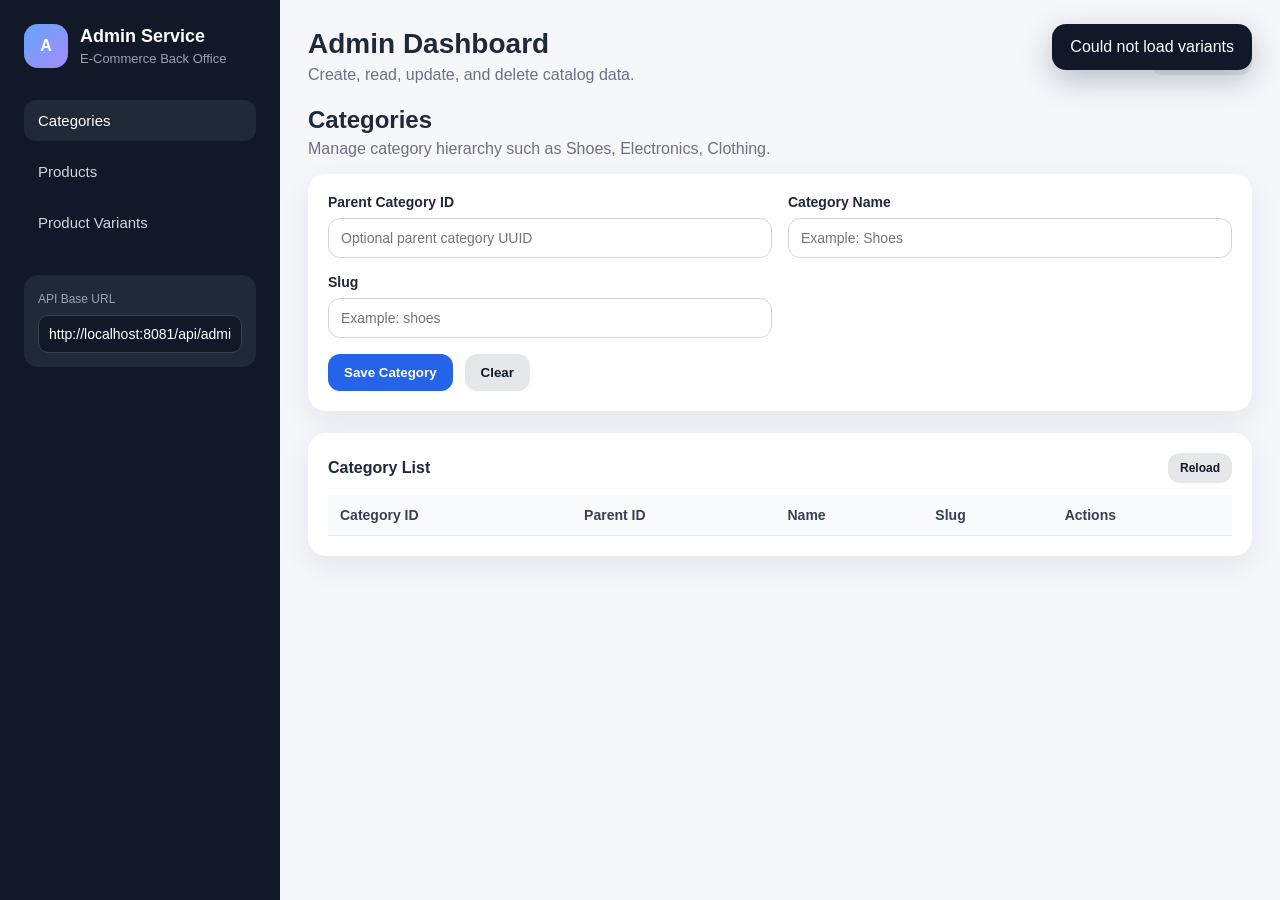
==== admin-service/src/main/resources/static/admin/index.html @ 8e70f825 "admin ui" ====
<!DOCTYPE html>
<html lang="en">
<head>
  <meta charset="UTF-8" />

  <meta name="viewport" content="width=device-width, initial-scale=1.0" />

  <title>E-Commerce Admin Service</title>

  <!-- This connects your CSS file -->
  <link rel="stylesheet" href="styles.css" />
</head>

<body>

  <!-- LEFT SIDEBAR -->
  <aside class="sidebar">

    <div class="brand">
      <div class="brand-icon">A</div>

      <div>
        <h1>Admin Service</h1>
        <p>E-Commerce Back Office</p>
      </div>
    </div>

    <nav class="nav">
      <button class="nav-btn active" data-section="categories-section">
        Categories
      </button>

      <button class="nav-btn" data-section="products-section">
        Products
      </button>

      <button class="nav-btn" data-section="variants-section">
        Product Variants
      </button>
    </nav>

    <div class="api-box">
      <span>API Base URL</span>

      <input
        id="apiBaseUrl"
        type="text"
        value="http://localhost:8081/api/admin"
      />
    </div>

  </aside>

  <!-- MAIN AREA -->
  <main class="main">

    <header class="topbar">
      <div>
        <h2>Admin Dashboard</h2>
        <p>Create, read, update, and delete catalog data.</p>
      </div>

      <button id="refreshAllBtn" class="secondary-btn">
        Refresh All
      </button>
    </header>

    <!-- Small success/error message -->
    <div id="toast" class="toast hidden"></div>

    <!-- ================= CATEGORIES SECTION ================= -->
    <section id="categories-section" class="content-section active-section">

      <div class="section-header">
        <div>
          <h3>Categories</h3>
          <p>Manage category hierarchy such as Shoes, Electronics, Clothing.</p>
        </div>
      </div>

      <!-- CATEGORY FORM -->
      <form id="categoryForm" class="card form-grid">

        <!-- Hidden ID is used during update -->
        <input type="hidden" id="categoryId" />

        <label>
          Parent Category ID
          <input
            id="categoryParentId"
            type="text"
            placeholder="Optional parent category UUID"
          />
        </label>

        <label>
          Category Name
          <input
            id="categoryName"
            type="text"
            placeholder="Example: Shoes"
            required
          />
        </label>

        <label>
          Slug
          <input
            id="categorySlug"
            type="text"
            placeholder="Example: shoes"
            required
          />
        </label>

        <div class="form-actions">
          <button type="submit" class="primary-btn">
            Save Category
          </button>

          <button type="button" id="clearCategoryBtn" class="secondary-btn">
            Clear
          </button>
        </div>

      </form>

      <!-- CATEGORY TABLE -->
      <div class="card table-card">

        <div class="table-title">
          <h4>Category List</h4>

          <button class="secondary-btn small-btn" onclick="loadCategories()">
            Reload
          </button>
        </div>

        <div class="table-wrap">
          <table>
            <thead>
              <tr>
                <th>Category ID</th>
                <th>Parent ID</th>
                <th>Name</th>
                <th>Slug</th>
                <th>Actions</th>
              </tr>
            </thead>

            <tbody id="categoriesTableBody">
              <!-- JavaScript will add category rows here -->
            </tbody>
          </table>
        </div>

      </div>

    </section>

    <!-- ================= PRODUCTS SECTION ================= -->
    <section id="products-section" class="content-section">

      <div class="section-header">
        <div>
          <h3>Products</h3>
          <p>Manage main product details. Variants like size/color are handled separately.</p>
        </div>
      </div>

      <!-- PRODUCT FORM -->
      <form id="productForm" class="card form-grid">

        <!-- Hidden ID is used during update -->
        <input type="hidden" id="productId" />

        <label>
          Category ID
          <input
            id="productCategoryId"
            type="text"
            placeholder="Required category UUID"
            required
          />
        </label>

        <label>
          Brand ID
          <input
            id="productBrandId"
            type="text"
            placeholder="Optional brand UUID"
          />
        </label>

        <label class="wide">
          Product Name
          <input
            id="productName"
            type="text"
            placeholder="Example: Nike Air Max"
            required
          />
        </label>

        <label class="wide">
          Description
          <textarea
            id="productDescription"
            placeholder="Write product description"
          ></textarea>
        </label>

        <label>
          Main Image Key
          <input
            id="productMainImageKey"
            type="text"
            placeholder="products/nike-air-max/main.jpg"
          />
        </label>

        <label>
          Status
          <select id="productStatus">
            <option value="active">active</option>
            <option value="inactive">inactive</option>
            <option value="draft">draft</option>
          </select>
        </label>

        <div class="form-actions">
          <button type="submit" class="primary-btn">
            Save Product
          </button>

          <button type="button" id="clearProductBtn" class="secondary-btn">
            Clear
          </button>
        </div>

      </form>

      <!-- PRODUCT TABLE -->
      <div class="card table-card">

        <div class="table-title">
          <h4>Product List</h4>

          <button class="secondary-btn small-btn" onclick="loadProducts()">
            Reload
          </button>
        </div>

        <div class="table-wrap">
          <table>
            <thead>
              <tr>
                <th>Product ID</th>
                <th>Category ID</th>
                <th>Name</th>
                <th>Status</th>
                <th>Main Image</th>
                <th>Actions</th>
              </tr>
            </thead>

            <tbody id="productsTableBody">
              <!-- JavaScript will add product rows here -->
            </tbody>
          </table>
        </div>

      </div>

    </section>

    <!-- ================= PRODUCT VARIANTS SECTION ================= -->
    <section id="variants-section" class="content-section">

      <div class="section-header">
        <div>
          <h3>Product Variants</h3>
          <p>Manage sellable SKUs such as size/color combinations.</p>
        </div>
      </div>

      <!-- VARIANT FORM -->
      <form id="variantForm" class="card form-grid">

        <!-- Hidden ID is used during update -->
        <input type="hidden" id="variantId" />

        <label>
          Product ID
          <input
            id="variantProductId"
            type="text"
            placeholder="Required product UUID"
            required
          />
        </label>

        <label>
          SKU
          <input
            id="variantSku"
            type="text"
            placeholder="NIKE-AIR-MAX-BLACK-9"
            required
          />
        </label>

        <label>
          Color
          <input
            id="variantColor"
            type="text"
            placeholder="Black"
          />
        </label>

        <label>
          Size
          <input
            id="variantSize"
            type="text"
            placeholder="9"
          />
        </label>

        <label>
          Price
          <input
            id="variantPrice"
            type="number"
            step="0.01"
            placeholder="7199.00"
          />
        </label>

        <label>
          Active
          <select id="variantIsActive">
            <option value="true">true</option>
            <option value="false">false</option>
          </select>
        </label>

        <div class="form-actions">
          <button type="submit" class="primary-btn">
            Save Variant
          </button>

          <button type="button" id="clearVariantBtn" class="secondary-btn">
            Clear
          </button>
        </div>

      </form>

      <!-- VARIANT TABLE -->
      <div class="card table-card">

        <div class="table-title">
          <h4>Variant List</h4>

          <button class="secondary-btn small-btn" onclick="loadVariants()">
            Reload
          </button>
        </div>

        <div class="table-wrap">
          <table>
            <thead>
              <tr>
                <th>Variant ID</th>
                <th>Product ID</th>
                <th>SKU</th>
                <th>Color</th>
                <th>Size</th>
                <th>Price</th>
                <th>Active</th>
                <th>Actions</th>
              </tr>
            </thead>

            <tbody id="variantsTableBody">
              <!-- JavaScript will add variant rows here -->
            </tbody>
          </table>
        </div>

      </div>

    </section>

  </main>

  <!-- This connects your JavaScript file -->
  <script src="app.js"></script>

</body>
</html>
---- admin-service/src/main/resources/static/admin/styles.css ----
/* Applies to every element */
* {
  box-sizing: border-box;
}

/* Main page body */
body {
  margin: 0;
  font-family: Arial, Helvetica, sans-serif;
  background: #f5f7fb;
  color: #1f2937;
  display: flex;
  min-height: 100vh;
}

/* Left sidebar */
.sidebar {
  width: 280px;
  background: #111827;
  color: white;
  padding: 24px;
  position: fixed;
  top: 0;
  bottom: 0;
  left: 0;
}

/* Logo/header in sidebar */
.brand {
  display: flex;
  align-items: center;
  gap: 12px;
  margin-bottom: 32px;
}

.brand-icon {
  width: 44px;
  height: 44px;
  border-radius: 14px;
  background: linear-gradient(135deg, #60a5fa, #a78bfa);
  display: flex;
  align-items: center;
  justify-content: center;
  font-weight: bold;
}

.brand h1 {
  font-size: 18px;
  margin: 0;
}

.brand p {
  margin: 4px 0 0;
  color: #9ca3af;
  font-size: 13px;
}

/* Sidebar navigation */
.nav {
  display: grid;
  gap: 10px;
}

.nav-btn {
  border: none;
  background: transparent;
  color: #d1d5db;
  text-align: left;
  padding: 12px 14px;
  border-radius: 12px;
  cursor: pointer;
  font-size: 15px;
}

.nav-btn:hover,
.nav-btn.active {
  background: #1f2937;
  color: white;
}

/* API URL box in sidebar */
.api-box {
  margin-top: 32px;
  background: #1f2937;
  padding: 14px;
  border-radius: 14px;
}

.api-box span {
  font-size: 12px;
  color: #9ca3af;
}

.api-box input {
  width: 100%;
  margin-top: 8px;
  padding: 10px;
  border-radius: 10px;
  border: 1px solid #374151;
  background: #111827;
  color: white;
}

/* Main content area */
.main {
  margin-left: 280px;
  padding: 28px;
  width: calc(100% - 280px);
}

/* Top header area */
.topbar {
  display: flex;
  align-items: center;
  justify-content: space-between;
  margin-bottom: 22px;
}

.topbar h2 {
  margin: 0;
  font-size: 28px;
}

.topbar p {
  margin: 6px 0 0;
  color: #6b7280;
}

/* Only active section is visible */
.content-section {
  display: none;
}

.active-section {
  display: block;
}

/* Section headings */
.section-header {
  margin-bottom: 16px;
}

.section-header h3 {
  margin: 0;
  font-size: 24px;
}

.section-header p {
  margin: 6px 0 0;
  color: #6b7280;
}

/* White card style */
.card {
  background: white;
  border-radius: 18px;
  padding: 20px;
  box-shadow: 0 10px 30px rgba(15, 23, 42, 0.08);
  margin-bottom: 22px;
}

/* Form layout */
.form-grid {
  display: grid;
  grid-template-columns: repeat(2, minmax(220px, 1fr));
  gap: 16px;
}

/* Form labels */
label {
  display: grid;
  gap: 8px;
  font-weight: 600;
  font-size: 14px;
}

/* Inputs, dropdowns, textarea */
input,
select,
textarea {
  width: 100%;
  padding: 11px 12px;
  border: 1px solid #d1d5db;
  border-radius: 12px;
  font-size: 14px;
}

textarea {
  min-height: 90px;
  resize: vertical;
}

/* Makes a field take full row */
.wide {
  grid-column: span 2;
}

/* Button area */
.form-actions {
  grid-column: span 2;
  display: flex;
  gap: 12px;
}

/* Buttons */
.primary-btn,
.secondary-btn,
.danger-btn {
  border: none;
  border-radius: 12px;
  padding: 11px 16px;
  cursor: pointer;
  font-weight: 700;
}

/* Blue button */
.primary-btn {
  background: #2563eb;
  color: white;
}

/* Grey button */
.secondary-btn {
  background: #e5e7eb;
  color: #111827;
}

/* Red delete button */
.danger-btn {
  background: #fee2e2;
  color: #b91c1c;
}

/* Smaller buttons inside tables */
.small-btn {
  padding: 8px 12px;
  font-size: 12px;
}

/* Table header line */
.table-title {
  display: flex;
  align-items: center;
  justify-content: space-between;
  margin-bottom: 12px;
}

.table-title h4 {
  margin: 0;
}

/* Enables horizontal scroll on small screens */
.table-wrap {
  overflow-x: auto;
}

/* Table */
table {
  width: 100%;
  border-collapse: collapse;
  min-width: 900px;
}

th,
td {
  padding: 12px;
  border-bottom: 1px solid #e5e7eb;
  text-align: left;
  font-size: 14px;
  vertical-align: top;
}

th {
  background: #f9fafb;
  color: #374151;
}

/* Small ID boxes */
td code {
  background: #f3f4f6;
  padding: 4px 6px;
  border-radius: 8px;
  font-size: 12px;
}

/* Edit/delete button group */
.actions {
  display: flex;
  gap: 8px;
  flex-wrap: wrap;
}

/* Toast message */
.toast {
  position: fixed;
  right: 28px;
  top: 24px;
  background: #111827;
  color: white;
  padding: 14px 18px;
  border-radius: 14px;
  box-shadow: 0 10px 30px rgba(15, 23, 42, 0.25);
  z-index: 99;
}

/* Hidden class */
.hidden {
  display: none;
}

/* Mobile responsive design */
@media (max-width: 900px) {
  body {
    display: block;
  }

  .sidebar {
    position: static;
    width: 100%;
  }

  .main {
    margin-left: 0;
    width: 100%;
    padding: 18px;
  }

  .form-grid {
    grid-template-columns: 1fr;
  }

  .wide,
  .form-actions {
    grid-column: span 1;
  }

  .topbar {
    align-items: flex-start;
    gap: 12px;
    flex-direction: column;
  }
}
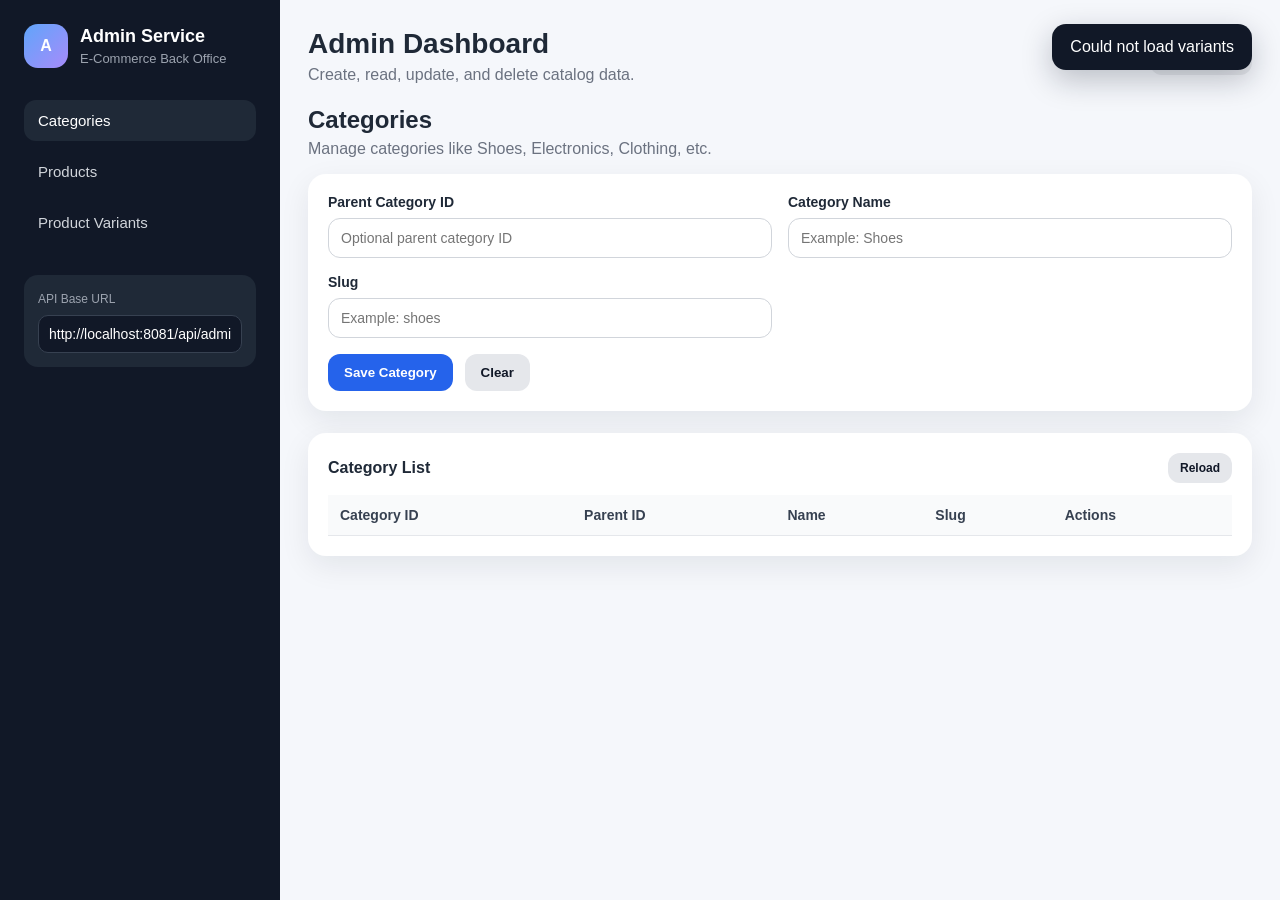
==== commit fdd1d76c: "changes for uuid to serial number" ====
--- a/admin-service/src/main/resources/static/admin/index.html
+++ b/admin-service/src/main/resources/static/admin/index.html
@@ -7,7 +7,6 @@
 
   <title>E-Commerce Admin Service</title>
 
-  <!-- This connects your CSS file -->
   <link rel="stylesheet" href="styles.css" />
 </head>
 
@@ -65,7 +64,6 @@
       </button>
     </header>
 
-    <!-- Small success/error message -->
     <div id="toast" class="toast hidden"></div>
 
     <!-- ================= CATEGORIES SECTION ================= -->
@@ -74,22 +72,21 @@
       <div class="section-header">
         <div>
           <h3>Categories</h3>
-          <p>Manage category hierarchy such as Shoes, Electronics, Clothing.</p>
-        </div>
-      </div>
-
-      <!-- CATEGORY FORM -->
+          <p>Manage categories like Shoes, Electronics, Clothing, etc.</p>
+        </div>
+      </div>
+
       <form id="categoryForm" class="card form-grid">
 
-        <!-- Hidden ID is used during update -->
+        <!-- This hidden ID is used only while updating -->
         <input type="hidden" id="categoryId" />
 
         <label>
           Parent Category ID
           <input
             id="categoryParentId"
-            type="text"
-            placeholder="Optional parent category UUID"
+            type="number"
+            placeholder="Optional parent category ID"
           />
         </label>
 
@@ -125,7 +122,6 @@
 
       </form>
 
-      <!-- CATEGORY TABLE -->
       <div class="card table-card">
 
         <div class="table-title">
@@ -149,7 +145,7 @@
             </thead>
 
             <tbody id="categoriesTableBody">
-              <!-- JavaScript will add category rows here -->
+              <!-- JavaScript will add rows here -->
             </tbody>
           </table>
         </div>
@@ -164,22 +160,21 @@
       <div class="section-header">
         <div>
           <h3>Products</h3>
-          <p>Manage main product details. Variants like size/color are handled separately.</p>
-        </div>
-      </div>
-
-      <!-- PRODUCT FORM -->
+          <p>Manage main product details. Size and color are handled in variants.</p>
+        </div>
+      </div>
+
       <form id="productForm" class="card form-grid">
 
-        <!-- Hidden ID is used during update -->
+        <!-- This hidden ID is used only while updating -->
         <input type="hidden" id="productId" />
 
         <label>
           Category ID
           <input
             id="productCategoryId"
-            type="text"
-            placeholder="Required category UUID"
+            type="number"
+            placeholder="Required category ID"
             required
           />
         </label>
@@ -188,8 +183,8 @@
           Brand ID
           <input
             id="productBrandId"
-            type="text"
-            placeholder="Optional brand UUID"
+            type="number"
+            placeholder="Optional brand ID"
           />
         </label>
 
@@ -241,7 +236,6 @@
 
       </form>
 
-      <!-- PRODUCT TABLE -->
       <div class="card table-card">
 
         <div class="table-title">
@@ -258,6 +252,7 @@
               <tr>
                 <th>Product ID</th>
                 <th>Category ID</th>
+                <th>Brand ID</th>
                 <th>Name</th>
                 <th>Status</th>
                 <th>Main Image</th>
@@ -266,7 +261,7 @@
             </thead>
 
             <tbody id="productsTableBody">
-              <!-- JavaScript will add product rows here -->
+              <!-- JavaScript will add rows here -->
             </tbody>
           </table>
         </div>
@@ -281,22 +276,21 @@
       <div class="section-header">
         <div>
           <h3>Product Variants</h3>
-          <p>Manage sellable SKUs such as size/color combinations.</p>
-        </div>
-      </div>
-
-      <!-- VARIANT FORM -->
+          <p>Manage sellable SKUs like size/color combinations.</p>
+        </div>
+      </div>
+
       <form id="variantForm" class="card form-grid">
 
-        <!-- Hidden ID is used during update -->
+        <!-- This hidden ID is used only while updating -->
         <input type="hidden" id="variantId" />
 
         <label>
           Product ID
           <input
             id="variantProductId"
-            type="text"
-            placeholder="Required product UUID"
+            type="number"
+            placeholder="Required product ID"
             required
           />
         </label>
@@ -359,7 +353,6 @@
 
       </form>
 
-      <!-- VARIANT TABLE -->
       <div class="card table-card">
 
         <div class="table-title">
@@ -386,7 +379,7 @@
             </thead>
 
             <tbody id="variantsTableBody">
-              <!-- JavaScript will add variant rows here -->
+              <!-- JavaScript will add rows here -->
             </tbody>
           </table>
         </div>
@@ -397,7 +390,6 @@
 
   </main>
 
-  <!-- This connects your JavaScript file -->
   <script src="app.js"></script>
 
 </body>
--- a/admin-service/src/main/resources/static/admin/styles.css
+++ b/admin-service/src/main/resources/static/admin/styles.css
@@ -1,9 +1,7 @@
-/* Applies to every element */
 * {
   box-sizing: border-box;
 }
 
-/* Main page body */
 body {
   margin: 0;
   font-family: Arial, Helvetica, sans-serif;
@@ -13,7 +11,8 @@
   min-height: 100vh;
 }
 
-/* Left sidebar */
+/* ================= SIDEBAR ================= */
+
 .sidebar {
   width: 280px;
   background: #111827;
@@ -25,7 +24,6 @@
   left: 0;
 }
 
-/* Logo/header in sidebar */
 .brand {
   display: flex;
   align-items: center;
@@ -55,7 +53,6 @@
   font-size: 13px;
 }
 
-/* Sidebar navigation */
 .nav {
   display: grid;
   gap: 10px;
@@ -78,7 +75,6 @@
   color: white;
 }
 
-/* API URL box in sidebar */
 .api-box {
   margin-top: 32px;
   background: #1f2937;
@@ -101,14 +97,14 @@
   color: white;
 }
 
-/* Main content area */
+/* ================= MAIN AREA ================= */
+
 .main {
   margin-left: 280px;
   padding: 28px;
   width: calc(100% - 280px);
 }
 
-/* Top header area */
 .topbar {
   display: flex;
   align-items: center;
@@ -126,7 +122,6 @@
   color: #6b7280;
 }
 
-/* Only active section is visible */
 .content-section {
   display: none;
 }
@@ -135,7 +130,6 @@
   display: block;
 }
 
-/* Section headings */
 .section-header {
   margin-bottom: 16px;
 }
@@ -150,7 +144,8 @@
   color: #6b7280;
 }
 
-/* White card style */
+/* ================= CARDS ================= */
+
 .card {
   background: white;
   border-radius: 18px;
@@ -159,14 +154,14 @@
   margin-bottom: 22px;
 }
 
-/* Form layout */
+/* ================= FORMS ================= */
+
 .form-grid {
   display: grid;
   grid-template-columns: repeat(2, minmax(220px, 1fr));
   gap: 16px;
 }
 
-/* Form labels */
 label {
   display: grid;
   gap: 8px;
@@ -174,7 +169,6 @@
   font-size: 14px;
 }
 
-/* Inputs, dropdowns, textarea */
 input,
 select,
 textarea {
@@ -183,6 +177,14 @@
   border: 1px solid #d1d5db;
   border-radius: 12px;
   font-size: 14px;
+  outline: none;
+}
+
+input:focus,
+select:focus,
+textarea:focus {
+  border-color: #2563eb;
+  box-shadow: 0 0 0 3px rgba(37, 99, 235, 0.12);
 }
 
 textarea {
@@ -190,19 +192,18 @@
   resize: vertical;
 }
 
-/* Makes a field take full row */
 .wide {
   grid-column: span 2;
 }
 
-/* Button area */
 .form-actions {
   grid-column: span 2;
   display: flex;
   gap: 12px;
 }
 
-/* Buttons */
+/* ================= BUTTONS ================= */
+
 .primary-btn,
 .secondary-btn,
 .danger-btn {
@@ -213,31 +214,40 @@
   font-weight: 700;
 }
 
-/* Blue button */
 .primary-btn {
   background: #2563eb;
   color: white;
 }
 
-/* Grey button */
+.primary-btn:hover {
+  background: #1d4ed8;
+}
+
 .secondary-btn {
   background: #e5e7eb;
   color: #111827;
 }
 
-/* Red delete button */
+.secondary-btn:hover {
+  background: #d1d5db;
+}
+
 .danger-btn {
   background: #fee2e2;
   color: #b91c1c;
 }
 
-/* Smaller buttons inside tables */
+.danger-btn:hover {
+  background: #fecaca;
+}
+
 .small-btn {
   padding: 8px 12px;
   font-size: 12px;
 }
 
-/* Table header line */
+/* ================= TABLES ================= */
+
 .table-title {
   display: flex;
   align-items: center;
@@ -249,12 +259,10 @@
   margin: 0;
 }
 
-/* Enables horizontal scroll on small screens */
 .table-wrap {
   overflow-x: auto;
 }
 
-/* Table */
 table {
   width: 100%;
   border-collapse: collapse;
@@ -275,7 +283,6 @@
   color: #374151;
 }
 
-/* Small ID boxes */
 td code {
   background: #f3f4f6;
   padding: 4px 6px;
@@ -283,14 +290,14 @@
   font-size: 12px;
 }
 
-/* Edit/delete button group */
 .actions {
   display: flex;
   gap: 8px;
   flex-wrap: wrap;
 }
 
-/* Toast message */
+/* ================= TOAST ================= */
+
 .toast {
   position: fixed;
   right: 28px;
@@ -303,12 +310,12 @@
   z-index: 99;
 }
 
-/* Hidden class */
 .hidden {
   display: none;
 }
 
-/* Mobile responsive design */
+/* ================= MOBILE ================= */
+
 @media (max-width: 900px) {
   body {
     display: block;
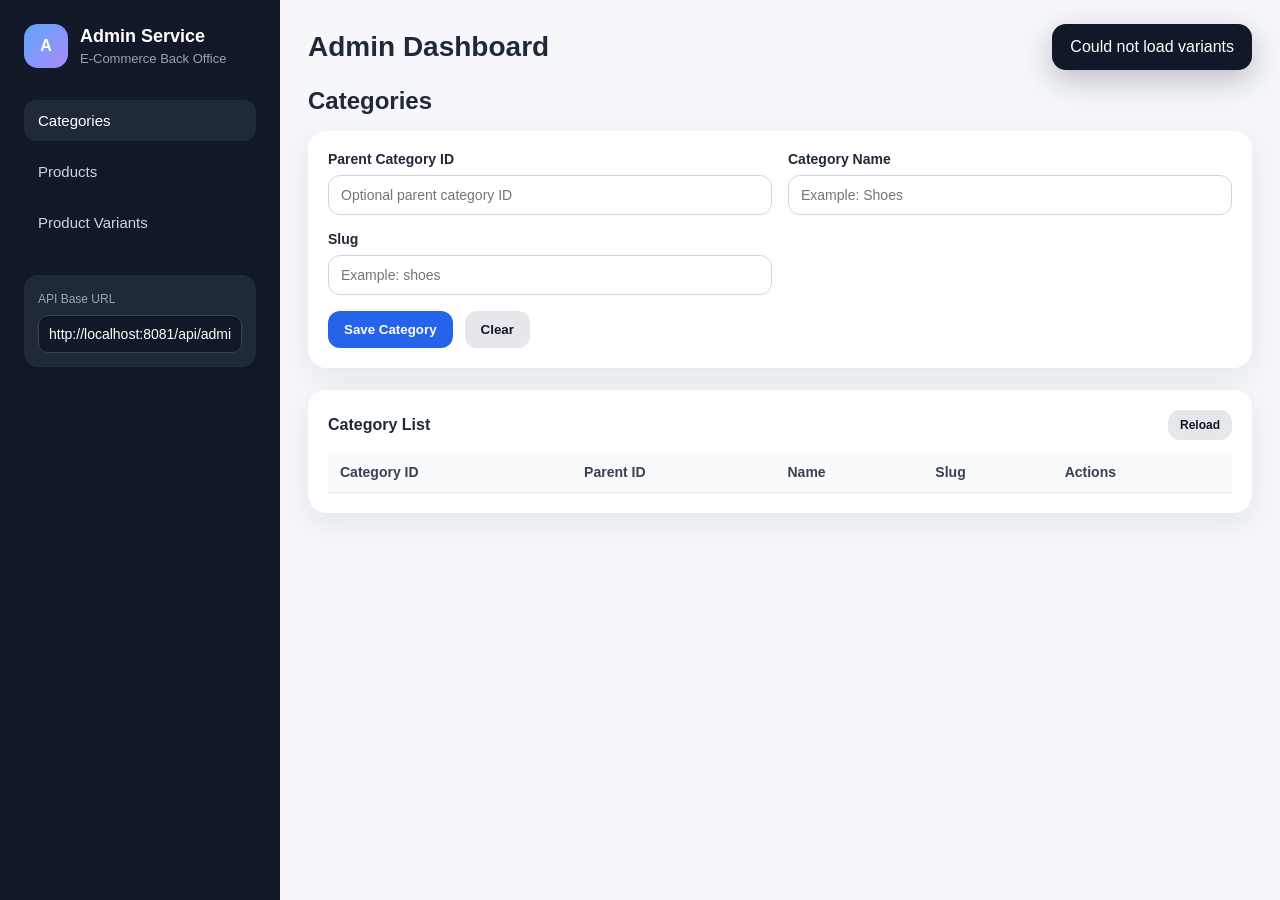
==== commit 92a1c101: "." ====
--- a/admin-service/src/main/resources/static/admin/index.html
+++ b/admin-service/src/main/resources/static/admin/index.html
@@ -56,7 +56,6 @@
     <header class="topbar">
       <div>
         <h2>Admin Dashboard</h2>
-        <p>Create, read, update, and delete catalog data.</p>
       </div>
 
       <button id="refreshAllBtn" class="secondary-btn">
@@ -72,7 +71,6 @@
       <div class="section-header">
         <div>
           <h3>Categories</h3>
-          <p>Manage categories like Shoes, Electronics, Clothing, etc.</p>
         </div>
       </div>
 
@@ -160,7 +158,6 @@
       <div class="section-header">
         <div>
           <h3>Products</h3>
-          <p>Manage main product details. Size and color are handled in variants.</p>
         </div>
       </div>
 
@@ -276,7 +273,6 @@
       <div class="section-header">
         <div>
           <h3>Product Variants</h3>
-          <p>Manage sellable SKUs like size/color combinations.</p>
         </div>
       </div>
 
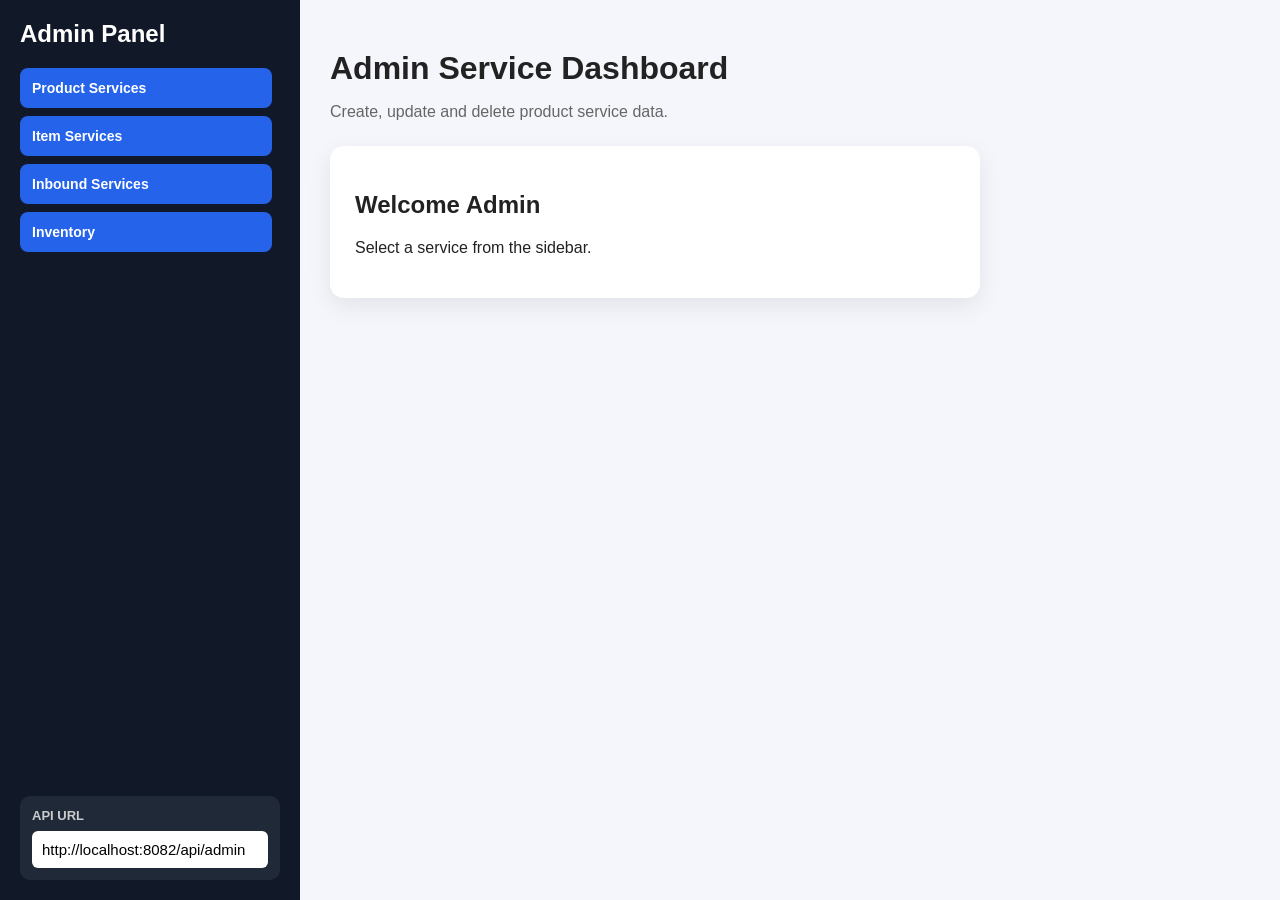
==== commit 01e8a468: "added categories and sub categories in the code" ====
--- a/admin-service/src/main/resources/static/admin/index.html
+++ b/admin-service/src/main/resources/static/admin/index.html
@@ -2,391 +2,348 @@
 <html lang="en">
 <head>
   <meta charset="UTF-8" />
-
   <meta name="viewport" content="width=device-width, initial-scale=1.0" />
-
-  <title>E-Commerce Admin Service</title>
-
+  <title>Admin Service</title>
   <link rel="stylesheet" href="styles.css" />
 </head>
 
 <body>
 
-  <!-- LEFT SIDEBAR -->
+  <!-- SIDEBAR -->
   <aside class="sidebar">
 
-    <div class="brand">
-      <div class="brand-icon">A</div>
-
-      <div>
-        <h1>Admin Service</h1>
-        <p>E-Commerce Back Office</p>
-      </div>
+    <!-- FIXED TOP TITLE -->
+    <div class="sidebar-title">
+      <h2>Admin Panel</h2>
     </div>
 
-    <nav class="nav">
-      <button class="nav-btn active" data-section="categories-section">
-        Categories
+    <!-- ONLY THIS PART WILL SCROLL -->
+    <div class="sidebar-menu">
+
+      <!-- PRODUCT SERVICES -->
+      <button class="main-btn" onclick="toggleMenu('productMenu')">
+        Product Services
       </button>
 
-      <button class="nav-btn" data-section="products-section">
-        Products
+      <div id="productMenu" class="menu hidden">
+
+        <!-- CATEGORIES -->
+        <button class="sub-btn" onclick="toggleMenu('categoryMenu')">
+          Categories
+        </button>
+
+        <div id="categoryMenu" class="sub-menu hidden">
+          <button onclick="showPage('createCategoryPage')">Create Category</button>
+          <button onclick="showPage('updateCategoryPage')">Update Category</button>
+          <button onclick="showPage('deleteCategoryPage')">Delete Category</button>
+        </div>
+
+        <!-- PRODUCTS -->
+        <button class="sub-btn" onclick="toggleMenu('productSubMenu')">
+          Products
+        </button>
+
+        <div id="productSubMenu" class="sub-menu hidden">
+          <button onclick="showPage('createProductPage')">Create Product</button>
+          <button onclick="showPage('updateProductPage')">Update Product</button>
+          <button onclick="showPage('deleteProductPage')">Delete Product</button>
+        </div>
+
+        <!-- PRODUCT VARIANTS -->
+        <button class="sub-btn" onclick="toggleMenu('variantMenu')">
+          Product Variants
+        </button>
+
+        <div id="variantMenu" class="sub-menu hidden">
+          <button onclick="showPage('createVariantPage')">Create Variant</button>
+          <button onclick="showPage('updateVariantPage')">Update Variant</button>
+          <button onclick="showPage('deleteVariantPage')">Delete Variant</button>
+        </div>
+
+      </div>
+
+      <!-- OTHER MAIN SERVICES -->
+      <button class="main-btn" onclick="showPage('itemPage')">
+        Item Services
       </button>
 
-      <button class="nav-btn" data-section="variants-section">
-        Product Variants
+      <button class="main-btn" onclick="showPage('inboundPage')">
+        Inbound Services
       </button>
-    </nav>
-
+
+      <button class="main-btn" onclick="showPage('inventoryPage')">
+        Inventory
+      </button>
+
+    </div>
+
+    <!-- FIXED BOTTOM API BOX -->
     <div class="api-box">
-      <span>API Base URL</span>
-
-      <input
-        id="apiBaseUrl"
-        type="text"
-        value="http://localhost:8081/api/admin"
-      />
+      <label>API URL</label>
+      <input id="apiUrl" value="http://localhost:8082/api/admin" />
     </div>
 
   </aside>
 
-  <!-- MAIN AREA -->
-  <main class="main">
-
-    <header class="topbar">
-      <div>
-        <h2>Admin Dashboard</h2>
-      </div>
-
-      <button id="refreshAllBtn" class="secondary-btn">
-        Refresh All
-      </button>
-    </header>
-
-    <div id="toast" class="toast hidden"></div>
-
-    <!-- ================= CATEGORIES SECTION ================= -->
-    <section id="categories-section" class="content-section active-section">
-
-      <div class="section-header">
-        <div>
-          <h3>Categories</h3>
-        </div>
-      </div>
-
-      <form id="categoryForm" class="card form-grid">
-
-        <!-- This hidden ID is used only while updating -->
-        <input type="hidden" id="categoryId" />
-
-        <label>
-          Parent Category ID
-          <input
-            id="categoryParentId"
-            type="number"
-            placeholder="Optional parent category ID"
-          />
-        </label>
-
-        <label>
-          Category Name
-          <input
-            id="categoryName"
-            type="text"
-            placeholder="Example: Shoes"
-            required
-          />
-        </label>
-
-        <label>
-          Slug
-          <input
-            id="categorySlug"
-            type="text"
-            placeholder="Example: shoes"
-            required
-          />
-        </label>
-
-        <div class="form-actions">
-          <button type="submit" class="primary-btn">
-            Save Category
-          </button>
-
-          <button type="button" id="clearCategoryBtn" class="secondary-btn">
-            Clear
-          </button>
-        </div>
-
-      </form>
-
-      <div class="card table-card">
-
-        <div class="table-title">
-          <h4>Category List</h4>
-
-          <button class="secondary-btn small-btn" onclick="loadCategories()">
-            Reload
-          </button>
-        </div>
-
-        <div class="table-wrap">
-          <table>
-            <thead>
-              <tr>
-                <th>Category ID</th>
-                <th>Parent ID</th>
-                <th>Name</th>
-                <th>Slug</th>
-                <th>Actions</th>
-              </tr>
-            </thead>
-
-            <tbody id="categoriesTableBody">
-              <!-- JavaScript will add rows here -->
-            </tbody>
-          </table>
-        </div>
-
-      </div>
-
-    </section>
-
-    <!-- ================= PRODUCTS SECTION ================= -->
-    <section id="products-section" class="content-section">
-
-      <div class="section-header">
-        <div>
-          <h3>Products</h3>
-        </div>
-      </div>
-
-      <form id="productForm" class="card form-grid">
-
-        <!-- This hidden ID is used only while updating -->
-        <input type="hidden" id="productId" />
-
-        <label>
-          Category ID
-          <input
-            id="productCategoryId"
-            type="number"
-            placeholder="Required category ID"
-            required
-          />
-        </label>
-
-        <label>
-          Brand ID
-          <input
-            id="productBrandId"
-            type="number"
-            placeholder="Optional brand ID"
-          />
-        </label>
-
-        <label class="wide">
-          Product Name
-          <input
-            id="productName"
-            type="text"
-            placeholder="Example: Nike Air Max"
-            required
-          />
-        </label>
-
-        <label class="wide">
-          Description
-          <textarea
-            id="productDescription"
-            placeholder="Write product description"
-          ></textarea>
-        </label>
-
-        <label>
-          Main Image Key
-          <input
-            id="productMainImageKey"
-            type="text"
-            placeholder="products/nike-air-max/main.jpg"
-          />
-        </label>
-
-        <label>
-          Status
-          <select id="productStatus">
+  <!-- MAIN CONTENT -->
+  <main class="content">
+
+    <h1>Admin Service Dashboard</h1>
+    <p class="subtitle">Create, update and delete product service data.</p>
+
+    <div id="message"></div>
+
+    <!-- HOME PAGE -->
+    <section id="homePage" class="page">
+      <div class="card">
+        <h2>Welcome Admin</h2>
+        <p>Select a service from the sidebar.</p>
+      </div>
+    </section>
+
+    <!-- ================= CATEGORY PAGES ================= -->
+
+    <section id="createCategoryPage" class="page hidden">
+      <div class="card">
+        <h2>Create Category</h2>
+
+        <form id="createCategoryForm">
+          <label>Parent Category ID</label>
+          <input id="createCategoryParentId" type="number" placeholder="Optional" />
+
+          <label>Category Name</label>
+          <input id="createCategoryName" type="text" placeholder="Shoes" required />
+
+          <label>Slug</label>
+          <input id="createCategorySlug" type="text" placeholder="shoes" required />
+
+          <button type="submit">Create Category</button>
+        </form>
+      </div>
+    </section>
+
+    <section id="updateCategoryPage" class="page hidden">
+      <div class="card">
+        <h2>Update Category</h2>
+
+        <form id="updateCategoryForm">
+          <label>Category ID</label>
+          <input id="updateCategoryId" type="number" required />
+
+          <label>Parent Category ID</label>
+          <input id="updateCategoryParentId" type="number" placeholder="Optional" />
+
+          <label>Category Name</label>
+          <input id="updateCategoryName" type="text" required />
+
+          <label>Slug</label>
+          <input id="updateCategorySlug" type="text" required />
+
+          <button type="submit">Update Category</button>
+        </form>
+      </div>
+    </section>
+
+    <section id="deleteCategoryPage" class="page hidden">
+      <div class="card">
+        <h2>Delete Category</h2>
+
+        <form id="deleteCategoryForm">
+          <label>Category ID</label>
+          <input id="deleteCategoryId" type="number" required />
+
+          <button type="submit" class="delete-btn">Delete Category</button>
+        </form>
+      </div>
+    </section>
+
+    <!-- ================= PRODUCT PAGES ================= -->
+
+    <section id="createProductPage" class="page hidden">
+      <div class="card">
+        <h2>Create Product</h2>
+
+        <form id="createProductForm">
+          <label>Category ID</label>
+          <input id="createProductCategoryId" type="number" required />
+
+          <label>Brand ID</label>
+          <input id="createProductBrandId" type="number" placeholder="Optional" />
+
+          <label>Product Name</label>
+          <input id="createProductName" type="text" required />
+
+          <label>Description</label>
+          <textarea id="createProductDescription"></textarea>
+
+          <label>Main Image Key</label>
+          <input id="createProductImage" type="text" placeholder="products/shoe.jpg" />
+
+          <label>Status</label>
+          <select id="createProductStatus">
             <option value="active">active</option>
             <option value="inactive">inactive</option>
             <option value="draft">draft</option>
           </select>
-        </label>
-
-        <div class="form-actions">
-          <button type="submit" class="primary-btn">
-            Save Product
-          </button>
-
-          <button type="button" id="clearProductBtn" class="secondary-btn">
-            Clear
-          </button>
-        </div>
-
-      </form>
-
-      <div class="card table-card">
-
-        <div class="table-title">
-          <h4>Product List</h4>
-
-          <button class="secondary-btn small-btn" onclick="loadProducts()">
-            Reload
-          </button>
-        </div>
-
-        <div class="table-wrap">
-          <table>
-            <thead>
-              <tr>
-                <th>Product ID</th>
-                <th>Category ID</th>
-                <th>Brand ID</th>
-                <th>Name</th>
-                <th>Status</th>
-                <th>Main Image</th>
-                <th>Actions</th>
-              </tr>
-            </thead>
-
-            <tbody id="productsTableBody">
-              <!-- JavaScript will add rows here -->
-            </tbody>
-          </table>
-        </div>
-
-      </div>
-
-    </section>
-
-    <!-- ================= PRODUCT VARIANTS SECTION ================= -->
-    <section id="variants-section" class="content-section">
-
-      <div class="section-header">
-        <div>
-          <h3>Product Variants</h3>
-        </div>
-      </div>
-
-      <form id="variantForm" class="card form-grid">
-
-        <!-- This hidden ID is used only while updating -->
-        <input type="hidden" id="variantId" />
-
-        <label>
-          Product ID
-          <input
-            id="variantProductId"
-            type="number"
-            placeholder="Required product ID"
-            required
-          />
-        </label>
-
-        <label>
-          SKU
-          <input
-            id="variantSku"
-            type="text"
-            placeholder="NIKE-AIR-MAX-BLACK-9"
-            required
-          />
-        </label>
-
-        <label>
-          Color
-          <input
-            id="variantColor"
-            type="text"
-            placeholder="Black"
-          />
-        </label>
-
-        <label>
-          Size
-          <input
-            id="variantSize"
-            type="text"
-            placeholder="9"
-          />
-        </label>
-
-        <label>
-          Price
-          <input
-            id="variantPrice"
-            type="number"
-            step="0.01"
-            placeholder="7199.00"
-          />
-        </label>
-
-        <label>
-          Active
-          <select id="variantIsActive">
+
+          <button type="submit">Create Product</button>
+        </form>
+      </div>
+    </section>
+
+    <section id="updateProductPage" class="page hidden">
+      <div class="card">
+        <h2>Update Product</h2>
+
+        <form id="updateProductForm">
+          <label>Product ID</label>
+          <input id="updateProductId" type="number" required />
+
+          <label>Category ID</label>
+          <input id="updateProductCategoryId" type="number" required />
+
+          <label>Brand ID</label>
+          <input id="updateProductBrandId" type="number" placeholder="Optional" />
+
+          <label>Product Name</label>
+          <input id="updateProductName" type="text" required />
+
+          <label>Description</label>
+          <textarea id="updateProductDescription"></textarea>
+
+          <label>Main Image Key</label>
+          <input id="updateProductImage" type="text" />
+
+          <label>Status</label>
+          <select id="updateProductStatus">
+            <option value="active">active</option>
+            <option value="inactive">inactive</option>
+            <option value="draft">draft</option>
+          </select>
+
+          <button type="submit">Update Product</button>
+        </form>
+      </div>
+    </section>
+
+    <section id="deleteProductPage" class="page hidden">
+      <div class="card">
+        <h2>Delete Product</h2>
+
+        <form id="deleteProductForm">
+          <label>Product ID</label>
+          <input id="deleteProductId" type="number" required />
+
+          <button type="submit" class="delete-btn">Delete Product</button>
+        </form>
+      </div>
+    </section>
+
+    <!-- ================= VARIANT PAGES ================= -->
+
+    <section id="createVariantPage" class="page hidden">
+      <div class="card">
+        <h2>Create Product Variant</h2>
+
+        <form id="createVariantForm">
+          <label>Product ID</label>
+          <input id="createVariantProductId" type="number" required />
+
+          <label>SKU</label>
+          <input id="createVariantSku" type="text" required />
+
+          <label>Color</label>
+          <input id="createVariantColor" type="text" />
+
+          <label>Size</label>
+          <input id="createVariantSize" type="text" />
+
+          <label>Price</label>
+          <input id="createVariantPrice" type="number" step="0.01" />
+
+          <label>Active</label>
+          <select id="createVariantActive">
             <option value="true">true</option>
             <option value="false">false</option>
           </select>
-        </label>
-
-        <div class="form-actions">
-          <button type="submit" class="primary-btn">
-            Save Variant
-          </button>
-
-          <button type="button" id="clearVariantBtn" class="secondary-btn">
-            Clear
-          </button>
-        </div>
-
-      </form>
-
-      <div class="card table-card">
-
-        <div class="table-title">
-          <h4>Variant List</h4>
-
-          <button class="secondary-btn small-btn" onclick="loadVariants()">
-            Reload
-          </button>
-        </div>
-
-        <div class="table-wrap">
-          <table>
-            <thead>
-              <tr>
-                <th>Variant ID</th>
-                <th>Product ID</th>
-                <th>SKU</th>
-                <th>Color</th>
-                <th>Size</th>
-                <th>Price</th>
-                <th>Active</th>
-                <th>Actions</th>
-              </tr>
-            </thead>
-
-            <tbody id="variantsTableBody">
-              <!-- JavaScript will add rows here -->
-            </tbody>
-          </table>
-        </div>
-
-      </div>
-
+
+          <button type="submit">Create Variant</button>
+        </form>
+      </div>
+    </section>
+
+    <section id="updateVariantPage" class="page hidden">
+      <div class="card">
+        <h2>Update Product Variant</h2>
+
+        <form id="updateVariantForm">
+          <label>Variant ID</label>
+          <input id="updateVariantId" type="number" required />
+
+          <label>Product ID</label>
+          <input id="updateVariantProductId" type="number" required />
+
+          <label>SKU</label>
+          <input id="updateVariantSku" type="text" required />
+
+          <label>Color</label>
+          <input id="updateVariantColor" type="text" />
+
+          <label>Size</label>
+          <input id="updateVariantSize" type="text" />
+
+          <label>Price</label>
+          <input id="updateVariantPrice" type="number" step="0.01" />
+
+          <label>Active</label>
+          <select id="updateVariantActive">
+            <option value="true">true</option>
+            <option value="false">false</option>
+          </select>
+
+          <button type="submit">Update Variant</button>
+        </form>
+      </div>
+    </section>
+
+    <section id="deleteVariantPage" class="page hidden">
+      <div class="card">
+        <h2>Delete Product Variant</h2>
+
+        <form id="deleteVariantForm">
+          <label>Variant ID</label>
+          <input id="deleteVariantId" type="number" required />
+
+          <button type="submit" class="delete-btn">Delete Variant</button>
+        </form>
+      </div>
+    </section>
+
+    <!-- OTHER SERVICE PAGES -->
+
+    <section id="itemPage" class="page hidden">
+      <div class="card">
+        <h2>Item Services</h2>
+        <p>This page can be created later.</p>
+      </div>
+    </section>
+
+    <section id="inboundPage" class="page hidden">
+      <div class="card">
+        <h2>Inbound Services</h2>
+        <p>This page can be created later.</p>
+      </div>
+    </section>
+
+    <section id="inventoryPage" class="page hidden">
+      <div class="card">
+        <h2>Inventory</h2>
+        <p>This page can be created later.</p>
+      </div>
     </section>
 
   </main>
 
   <script src="app.js"></script>
-
 </body>
 </html>
--- a/admin-service/src/main/resources/static/admin/styles.css
+++ b/admin-service/src/main/resources/static/admin/styles.css
@@ -2,348 +2,233 @@
   box-sizing: border-box;
 }
 
+html,
 body {
   margin: 0;
-  font-family: Arial, Helvetica, sans-serif;
-  background: #f5f7fb;
-  color: #1f2937;
-  display: flex;
-  min-height: 100vh;
+  padding: 0;
+  overflow-x: hidden;
+}
+
+body {
+  font-family: Arial, sans-serif;
+  background: #f4f6fb;
+  color: #222;
 }
 
 /* ================= SIDEBAR ================= */
 
 .sidebar {
-  width: 280px;
+  width: 300px;
+  height: 100vh;
   background: #111827;
   color: white;
-  padding: 24px;
+  padding: 20px;
   position: fixed;
   top: 0;
-  bottom: 0;
   left: 0;
-}
-
-.brand {
+
   display: flex;
-  align-items: center;
-  gap: 12px;
-  margin-bottom: 32px;
-}
-
-.brand-icon {
-  width: 44px;
-  height: 44px;
-  border-radius: 14px;
-  background: linear-gradient(135deg, #60a5fa, #a78bfa);
-  display: flex;
-  align-items: center;
-  justify-content: center;
+  flex-direction: column;
+}
+
+/* Fixed title area */
+.sidebar-title {
+  flex-shrink: 0;
+}
+
+.sidebar-title h2 {
+  margin: 0 0 20px 0;
+}
+
+/* Only menu scrolls */
+.sidebar-menu {
+  flex: 1;
+  overflow-y: auto;
+  overflow-x: hidden;
+  padding-right: 8px;
+}
+
+/* Scrollbar */
+.sidebar-menu::-webkit-scrollbar {
+  width: 8px;
+}
+
+.sidebar-menu::-webkit-scrollbar-track {
+  background: #111827;
+}
+
+.sidebar-menu::-webkit-scrollbar-thumb {
+  background: #4b5563;
+  border-radius: 10px;
+}
+
+.sidebar-menu::-webkit-scrollbar-thumb:hover {
+  background: #6b7280;
+}
+
+/* ================= BUTTONS IN SIDEBAR ================= */
+
+.main-btn,
+.sub-btn,
+.sub-menu button {
+  width: 100%;
+  padding: 12px;
+  margin-bottom: 8px;
+  border: none;
+  border-radius: 8px;
+  text-align: left;
+  cursor: pointer;
+  font-size: 14px;
+}
+
+.main-btn {
+  background: #2563eb;
+  color: white;
   font-weight: bold;
 }
 
-.brand h1 {
-  font-size: 18px;
-  margin: 0;
-}
-
-.brand p {
-  margin: 4px 0 0;
-  color: #9ca3af;
+.sub-btn {
+  background: #374151;
+  color: white;
+  margin-left: 10px;
+  width: calc(100% - 10px);
+}
+
+.sub-menu button {
+  background: #e5e7eb;
+  color: #111827;
+  margin-left: 25px;
+  width: calc(100% - 25px);
+}
+
+.main-btn:hover,
+.sub-btn:hover,
+.sub-menu button:hover {
+  opacity: 0.85;
+}
+
+/* ================= API BOX FIXED AT BOTTOM ================= */
+
+.api-box {
+  flex-shrink: 0;
+  margin-top: 15px;
+  background: #1f2937;
+  padding: 12px;
+  border-radius: 10px;
+}
+
+.api-box label {
+  display: block;
   font-size: 13px;
-}
-
-.nav {
-  display: grid;
-  gap: 10px;
-}
-
-.nav-btn {
-  border: none;
-  background: transparent;
-  color: #d1d5db;
-  text-align: left;
-  padding: 12px 14px;
-  border-radius: 12px;
-  cursor: pointer;
-  font-size: 15px;
-}
-
-.nav-btn:hover,
-.nav-btn.active {
-  background: #1f2937;
-  color: white;
-}
-
-.api-box {
-  margin-top: 32px;
-  background: #1f2937;
-  padding: 14px;
-  border-radius: 14px;
-}
-
-.api-box span {
-  font-size: 12px;
-  color: #9ca3af;
+  color: #ccc;
+  margin-bottom: 8px;
 }
 
 .api-box input {
   width: 100%;
-  margin-top: 8px;
   padding: 10px;
-  border-radius: 10px;
-  border: 1px solid #374151;
-  background: #111827;
-  color: white;
-}
-
-/* ================= MAIN AREA ================= */
-
-.main {
-  margin-left: 280px;
-  padding: 28px;
-  width: calc(100% - 280px);
-}
-
-.topbar {
-  display: flex;
-  align-items: center;
-  justify-content: space-between;
-  margin-bottom: 22px;
-}
-
-.topbar h2 {
-  margin: 0;
-  font-size: 28px;
-}
-
-.topbar p {
-  margin: 6px 0 0;
-  color: #6b7280;
-}
-
-.content-section {
-  display: none;
-}
-
-.active-section {
-  display: block;
-}
-
-.section-header {
-  margin-bottom: 16px;
-}
-
-.section-header h3 {
-  margin: 0;
-  font-size: 24px;
-}
-
-.section-header p {
-  margin: 6px 0 0;
-  color: #6b7280;
-}
-
-/* ================= CARDS ================= */
+  border-radius: 6px;
+  border: none;
+}
+
+/* ================= MAIN CONTENT ================= */
+
+.content {
+  margin-left: 300px;
+  padding: 50px 30px;
+  width: calc(100% - 300px);
+}
+
+h1 {
+  margin: 0 0 8px 0;
+  font-size: 32px;
+}
+
+.subtitle {
+  color: #666;
+  margin-bottom: 25px;
+}
 
 .card {
   background: white;
-  border-radius: 18px;
-  padding: 20px;
-  box-shadow: 0 10px 30px rgba(15, 23, 42, 0.08);
-  margin-bottom: 22px;
+  padding: 25px;
+  border-radius: 14px;
+  max-width: 650px;
+  box-shadow: 0 8px 25px rgba(0, 0, 0, 0.08);
 }
 
 /* ================= FORMS ================= */
 
-.form-grid {
+form {
   display: grid;
-  grid-template-columns: repeat(2, minmax(220px, 1fr));
-  gap: 16px;
+  gap: 12px;
 }
 
 label {
-  display: grid;
-  gap: 8px;
-  font-weight: 600;
-  font-size: 14px;
+  font-weight: bold;
 }
 
 input,
-select,
+textarea,
+select {
+  width: 100%;
+  padding: 11px;
+  border: 1px solid #ccc;
+  border-radius: 8px;
+  font-size: 15px;
+}
+
 textarea {
-  width: 100%;
-  padding: 11px 12px;
-  border: 1px solid #d1d5db;
-  border-radius: 12px;
-  font-size: 14px;
-  outline: none;
-}
-
-input:focus,
-select:focus,
-textarea:focus {
-  border-color: #2563eb;
-  box-shadow: 0 0 0 3px rgba(37, 99, 235, 0.12);
-}
-
-textarea {
-  min-height: 90px;
-  resize: vertical;
-}
-
-.wide {
-  grid-column: span 2;
-}
-
-.form-actions {
-  grid-column: span 2;
-  display: flex;
-  gap: 12px;
-}
-
-/* ================= BUTTONS ================= */
-
-.primary-btn,
-.secondary-btn,
-.danger-btn {
+  height: 90px;
+}
+
+button[type="submit"] {
+  margin-top: 10px;
+  padding: 12px;
+  background: #16a34a;
+  color: white;
   border: none;
-  border-radius: 12px;
-  padding: 11px 16px;
+  border-radius: 8px;
   cursor: pointer;
-  font-weight: 700;
-}
-
-.primary-btn {
-  background: #2563eb;
-  color: white;
-}
-
-.primary-btn:hover {
-  background: #1d4ed8;
-}
-
-.secondary-btn {
-  background: #e5e7eb;
-  color: #111827;
-}
-
-.secondary-btn:hover {
-  background: #d1d5db;
-}
-
-.danger-btn {
-  background: #fee2e2;
-  color: #b91c1c;
-}
-
-.danger-btn:hover {
-  background: #fecaca;
-}
-
-.small-btn {
-  padding: 8px 12px;
-  font-size: 12px;
-}
-
-/* ================= TABLES ================= */
-
-.table-title {
-  display: flex;
-  align-items: center;
-  justify-content: space-between;
-  margin-bottom: 12px;
-}
-
-.table-title h4 {
-  margin: 0;
-}
-
-.table-wrap {
-  overflow-x: auto;
-}
-
-table {
-  width: 100%;
-  border-collapse: collapse;
-  min-width: 900px;
-}
-
-th,
-td {
-  padding: 12px;
-  border-bottom: 1px solid #e5e7eb;
-  text-align: left;
-  font-size: 14px;
-  vertical-align: top;
-}
-
-th {
-  background: #f9fafb;
-  color: #374151;
-}
-
-td code {
-  background: #f3f4f6;
-  padding: 4px 6px;
-  border-radius: 8px;
-  font-size: 12px;
-}
-
-.actions {
-  display: flex;
-  gap: 8px;
-  flex-wrap: wrap;
-}
-
-/* ================= TOAST ================= */
-
-.toast {
-  position: fixed;
-  right: 28px;
-  top: 24px;
-  background: #111827;
-  color: white;
-  padding: 14px 18px;
-  border-radius: 14px;
-  box-shadow: 0 10px 30px rgba(15, 23, 42, 0.25);
-  z-index: 99;
-}
+}
+
+.delete-btn {
+  background: #dc2626 !important;
+}
+
+/* ================= HELPERS ================= */
 
 .hidden {
   display: none;
 }
 
+#message {
+  margin-bottom: 20px;
+  font-weight: bold;
+  color: #2563eb;
+}
+
 /* ================= MOBILE ================= */
 
-@media (max-width: 900px) {
-  body {
-    display: block;
-  }
-
+@media (max-width: 800px) {
   .sidebar {
     position: static;
     width: 100%;
-  }
-
-  .main {
+    height: auto;
+  }
+
+  .sidebar-menu {
+    max-height: none;
+    overflow-y: visible;
+  }
+
+  .content {
     margin-left: 0;
     width: 100%;
-    padding: 18px;
-  }
-
-  .form-grid {
-    grid-template-columns: 1fr;
-  }
-
-  .wide,
-  .form-actions {
-    grid-column: span 1;
-  }
-
-  .topbar {
-    align-items: flex-start;
-    gap: 12px;
-    flex-direction: column;
+    padding: 20px;
+  }
+
+  .card {
+    max-width: 100%;
   }
 }
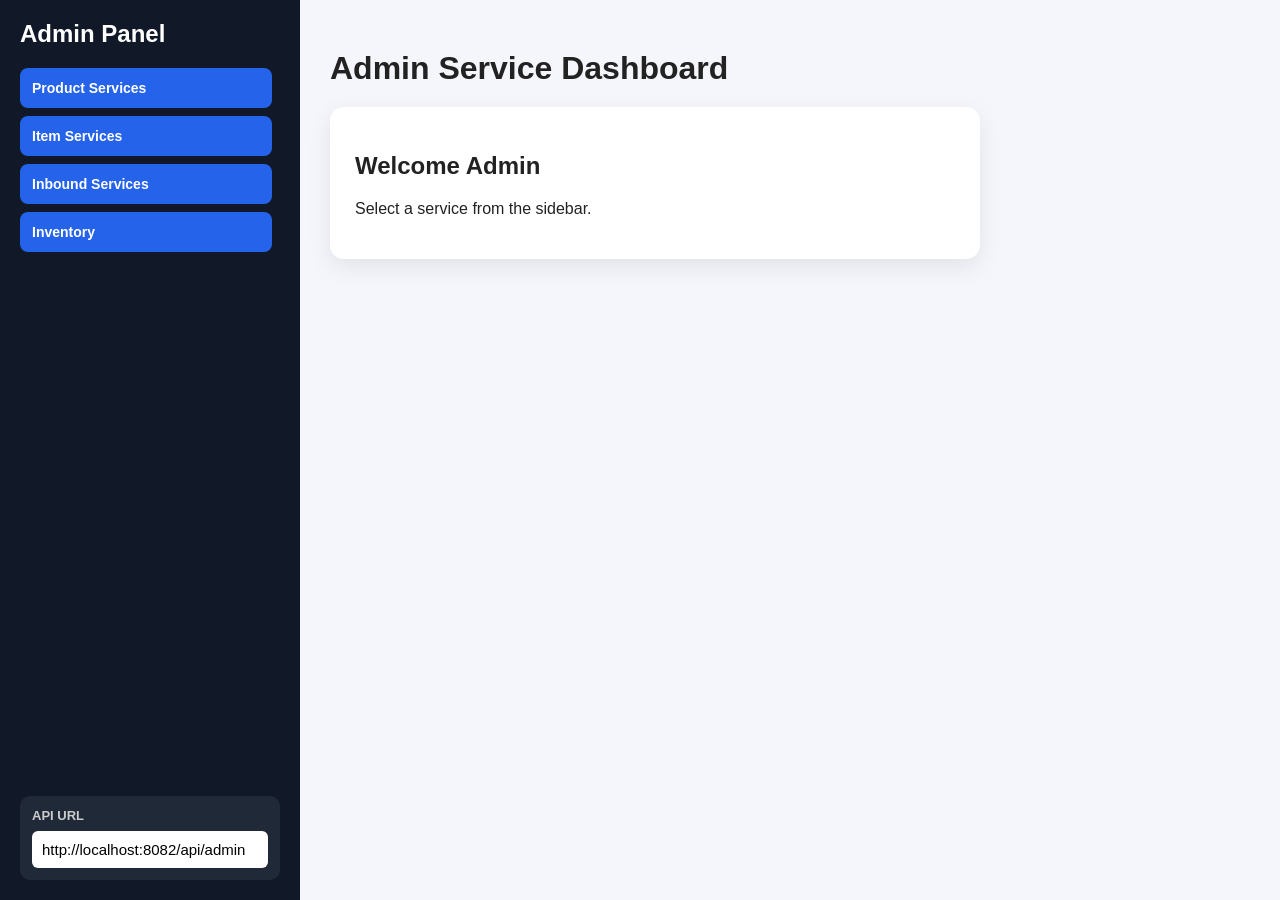
==== commit 6730f43a: "." ====
--- a/admin-service/src/main/resources/static/admin/index.html
+++ b/admin-service/src/main/resources/static/admin/index.html
@@ -89,7 +89,6 @@
   <main class="content">
 
     <h1>Admin Service Dashboard</h1>
-    <p class="subtitle">Create, update and delete product service data.</p>
 
     <div id="message"></div>
 
@@ -101,7 +100,7 @@
       </div>
     </section>
 
-    <!-- ================= CATEGORY PAGES ================= -->
+    <!--  CATEGORY PAGES  -->
 
     <section id="createCategoryPage" class="page hidden">
       <div class="card">
@@ -157,7 +156,7 @@
       </div>
     </section>
 
-    <!-- ================= PRODUCT PAGES ================= -->
+    <!--  PRODUCT PAGES  -->
 
     <section id="createProductPage" class="page hidden">
       <div class="card">
@@ -239,7 +238,7 @@
       </div>
     </section>
 
-    <!-- ================= VARIANT PAGES ================= -->
+    <!--  VARIANT PAGES  -->
 
     <section id="createVariantPage" class="page hidden">
       <div class="card">
@@ -324,21 +323,18 @@
     <section id="itemPage" class="page hidden">
       <div class="card">
         <h2>Item Services</h2>
-        <p>This page can be created later.</p>
       </div>
     </section>
 
     <section id="inboundPage" class="page hidden">
       <div class="card">
         <h2>Inbound Services</h2>
-        <p>This page can be created later.</p>
       </div>
     </section>
 
     <section id="inventoryPage" class="page hidden">
       <div class="card">
         <h2>Inventory</h2>
-        <p>This page can be created later.</p>
       </div>
     </section>
 
--- a/admin-service/src/main/resources/static/admin/styles.css
+++ b/admin-service/src/main/resources/static/admin/styles.css
@@ -15,7 +15,7 @@
   color: #222;
 }
 
-/* ================= SIDEBAR ================= */
+/*  SIDEBAR  */
 
 .sidebar {
   width: 300px;
@@ -66,7 +66,7 @@
   background: #6b7280;
 }
 
-/* ================= BUTTONS IN SIDEBAR ================= */
+/*  BUTTONS IN SIDEBAR  */
 
 .main-btn,
 .sub-btn,
@@ -107,7 +107,7 @@
   opacity: 0.85;
 }
 
-/* ================= API BOX FIXED AT BOTTOM ================= */
+/*  API BOX FIXED AT BOTTOM  */
 
 .api-box {
   flex-shrink: 0;
@@ -131,7 +131,7 @@
   border: none;
 }
 
-/* ================= MAIN CONTENT ================= */
+/*  MAIN CONTENT  */
 
 .content {
   margin-left: 300px;
@@ -157,7 +157,7 @@
   box-shadow: 0 8px 25px rgba(0, 0, 0, 0.08);
 }
 
-/* ================= FORMS ================= */
+/*  FORMS  */
 
 form {
   display: grid;
@@ -196,7 +196,7 @@
   background: #dc2626 !important;
 }
 
-/* ================= HELPERS ================= */
+/*  HELPERS  */
 
 .hidden {
   display: none;
@@ -208,7 +208,7 @@
   color: #2563eb;
 }
 
-/* ================= MOBILE ================= */
+/* MOBILE  */
 
 @media (max-width: 800px) {
   .sidebar {
